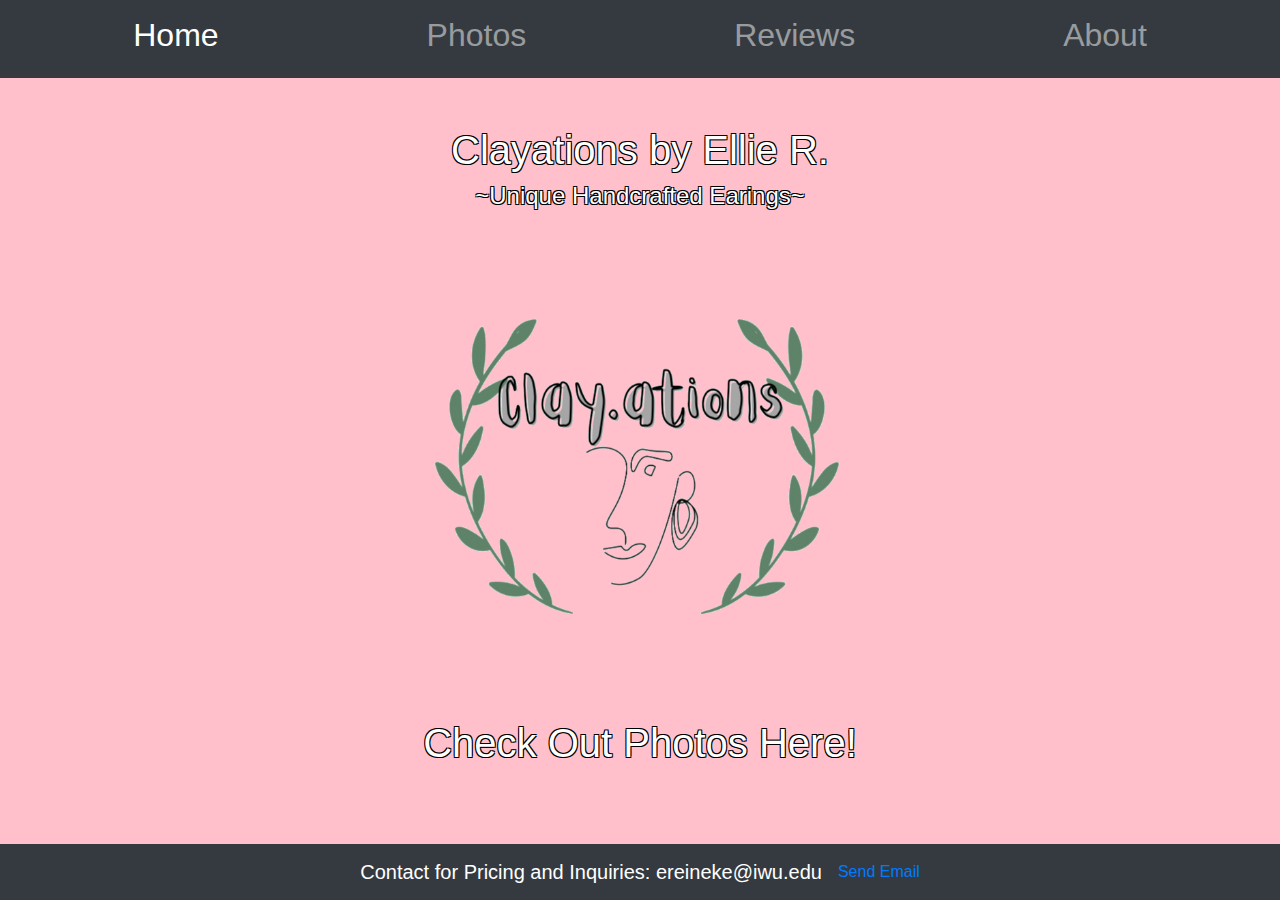
==== index.html @ b273213f "first commit" ====
<!DOCTYPE html>
<html>

<head>
  <meta charset="utf-8">
  <meta name="viewport" content="width=device-width, initial-scale=1, shrink-to-fit=no">
  <title>Home</title>
  <link rel="stylesheet" href="https://cdn.jsdelivr.net/npm/bootstrap@4.3.1/dist/css/bootstrap.min.css" integrity="sha384-ggOyR0iXCbMQv3Xipma34MD+dH/1fQ784/j6cY/iJTQUOhcWr7x9JvoRxT2MZw1T" crossorigin="anonymous">
  <link href="style.css" rel="stylesheet" type="text/css" />
</head>

<body>

  <!-- Navbar -->
  <nav class="navbar navbar-expand-lg navbar-dark bg-dark">
  <!-- <a class="navbar-brand" href="#">
    <img src="images/logo_ph.png" width="150" height="150" class="d-inline-block align-top" alt="temp_logo">
  </a> -->
  <button class="navbar-toggler" type="button" data-toggle="collapse" data-target="#navbarNav" aria-controls="navbarNav" aria-expanded="false" aria-label="Toggle navigation">
    <span class="navbar-toggler-icon"></span>
  </button>
  <div class="collapse navbar-collapse d-flex justify-content-center" id="navbarNav">
    <ul class="navbar-nav">
      <li class="nav-item active px-5 mx-5">
        <!-- <img src="images/home.png" width="50" height="50"> -->
        <a class="nav-link" href="index.html"><h2>Home</h2> <span class="sr-only">(current)</span></a>
      </li>
      <li class="nav-item px-5 mx-5">
        <!-- <img src="images/camera.png" width="65" height="65"> -->
        <a class="nav-link" href="photos.html"><h2>Photos</h2></a>
      </li>
      <li class="nav-item px-5 mx-5">
        <!-- <img src="images/notes.png" width="45" height="45"> -->
        <a class="nav-link" href="reviews.html"><h2>Reviews</h2></a>
      </li>
      <li class="nav-item px-5 mx-5">
        <!-- <img src="images/icon.png" width="45" height="45"> -->
        <a class="nav-link" href="about.html"><h2>About</h2></a>
      </li>
    </ul>
  </div>
  </nav>

  <!-- Header and Subheader -->
  <div class="container d-flex justify-content-center px-5 pt-5">
    <h1 id="header">Clayations by Ellie R.</h1>
  </div>

  <div class="container d-flex justify-content-center">
  <h4 id="subheader">~Unique Handcrafted Earings~</h4>
  </div>

  <!-- Logo Photo -->
  <div class="container d-flex justify-content-center">
  <img src="images/logo-modified.png" width="500" height="500">
  </div>

  <!-- To Photos Link -->
  <div class="d-flex justify-content-center">
    <a id="tophotos" href="photos.html"><h1>Check Out Photos Here!</h1></a>
  </div>
  
  <!-- Footer -->
  <nav class="navbar fixed-bottom bg-body-tertiary navbar navbar-expand-lg navbar-dark bg-dark">
  <div class="container-fluid d-flex justify-content-center">
    <a class="navbar-brand" href="#">Contact for Pricing and Inquiries: ereineke@iwu.edu</a>
    <a href="mailto:ereineke@iwu.edu?subject=Clayations Inquiry">Send Email</a>
  </div>
  </nav>
    
  <!-- Javascript Stuff -->
  <script src="https://code.jquery.com/jquery-3.3.1.slim.min.js" integrity="sha384-q8i/X+965DzO0rT7abK41JStQIAqVgRVzpbzo5smXKp4YfRvH+8abtTE1Pi6jizo" crossorigin="anonymous"></script>
<script src="https://cdn.jsdelivr.net/npm/popper.js@1.14.7/dist/umd/popper.min.js" integrity="sha384-UO2eT0CpHqdSJQ6hJty5KVphtPhzWj9WO1clHTMGa3JDZwrnQq4sF86dIHNDz0W1" crossorigin="anonymous"></script>
<script src="https://cdn.jsdelivr.net/npm/bootstrap@4.3.1/dist/js/bootstrap.min.js" integrity="sha384-JjSmVgyd0p3pXB1rRibZUAYoIIy6OrQ6VrjIEaFf/nJGzIxFDsf4x0xIM+B07jRM" crossorigin="anonymous"></script>
</body>

</html>
---- style.css ----
html, body {
    height: 100%;
    width: 100%;
    background-color: #FFC0CB
  }
  
  #header {
    color: white;
    background-color: pink;
    text-shadow: -1px -1px 0 #000, 1px -1px 0 #000, -1px 1px 0 #000, 1px 1px 0 #000; /* Does shadow bordering all around */
  }
  
  #subheader {
    color: white;
    background-color: pink;
    text-shadow: -1px -1px 0 #000, 1px -1px 0 #000, -1px 1px 0 #000, 1px 1px 0 #000; /* Does shadow bordering all around */
  }
  
  #tophotos{
    color: white;
    background-color: pink;
    text-shadow: -1px -1px 0 #000, 1px -1px 0 #000, -1px 1px 0 #000, 1px 1px 0 #000;
  }
  
  .card-img-top {
      width: 100%;
      height: 15vw; /* Adjusts card images to be same size -- Change for size */
      object-fit: cover; /* enables resize by zoom instead of image stretch */
  }
  
  #ellieimg {
    border: 5px solid gray;
  }
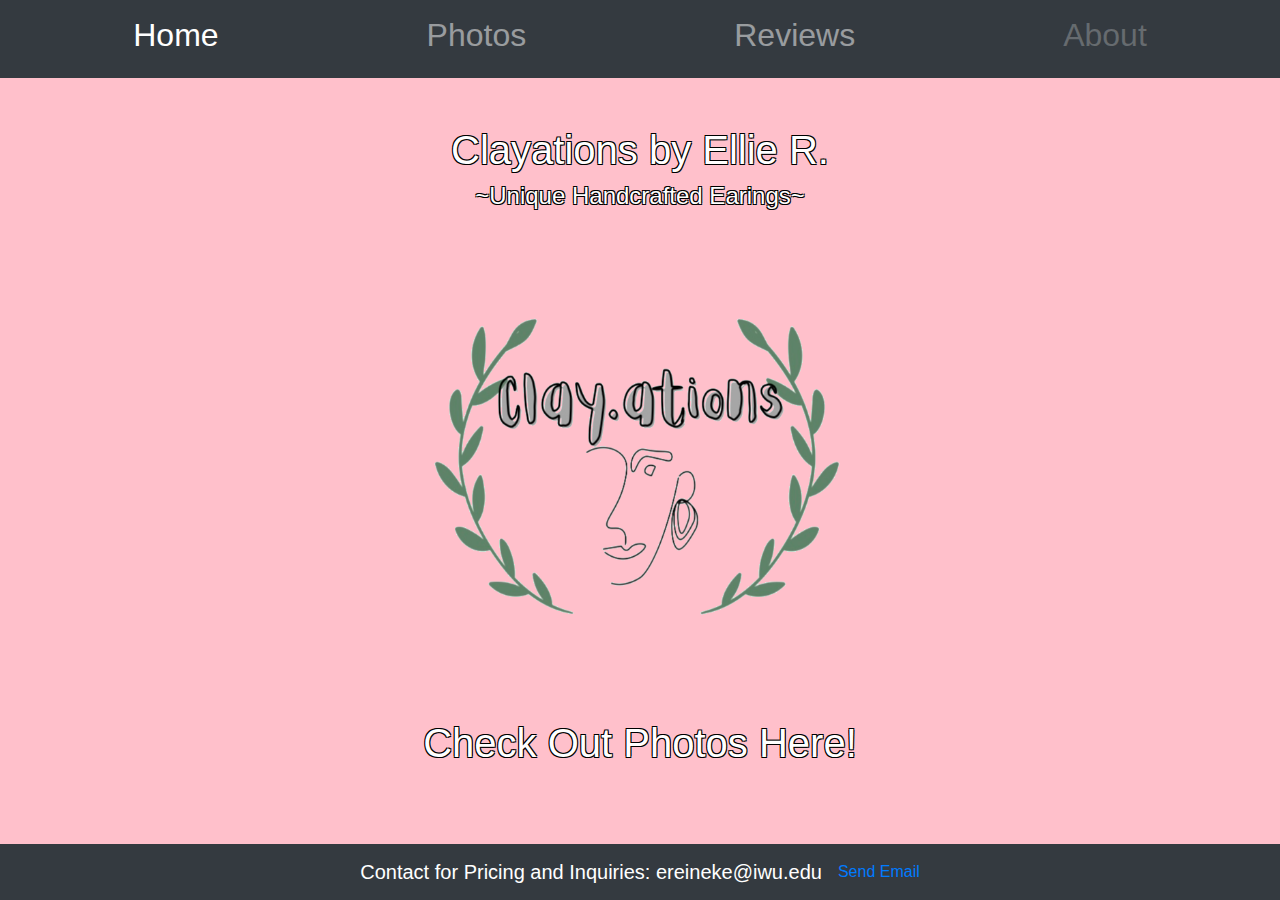
==== commit 5c72dc64: "Committing state prior to working on review site" ====
--- a/index.html
+++ b/index.html
@@ -35,7 +35,7 @@
       </li>
       <li class="nav-item px-5 mx-5">
         <!-- <img src="images/icon.png" width="45" height="45"> -->
-        <a class="nav-link" href="about.html"><h2>About</h2></a>
+        <a class="nav-link disabled" href="about.html"><h2>About</h2></a> <!-- Temp disable until completion -->
       </li>
     </ul>
   </div>
@@ -70,8 +70,8 @@
     
   <!-- Javascript Stuff -->
   <script src="https://code.jquery.com/jquery-3.3.1.slim.min.js" integrity="sha384-q8i/X+965DzO0rT7abK41JStQIAqVgRVzpbzo5smXKp4YfRvH+8abtTE1Pi6jizo" crossorigin="anonymous"></script>
-<script src="https://cdn.jsdelivr.net/npm/popper.js@1.14.7/dist/umd/popper.min.js" integrity="sha384-UO2eT0CpHqdSJQ6hJty5KVphtPhzWj9WO1clHTMGa3JDZwrnQq4sF86dIHNDz0W1" crossorigin="anonymous"></script>
-<script src="https://cdn.jsdelivr.net/npm/bootstrap@4.3.1/dist/js/bootstrap.min.js" integrity="sha384-JjSmVgyd0p3pXB1rRibZUAYoIIy6OrQ6VrjIEaFf/nJGzIxFDsf4x0xIM+B07jRM" crossorigin="anonymous"></script>
+  <script src="https://cdn.jsdelivr.net/npm/popper.js@1.14.7/dist/umd/popper.min.js" integrity="sha384-UO2eT0CpHqdSJQ6hJty5KVphtPhzWj9WO1clHTMGa3JDZwrnQq4sF86dIHNDz0W1" crossorigin="anonymous"></script>
+  <script src="https://cdn.jsdelivr.net/npm/bootstrap@4.3.1/dist/js/bootstrap.min.js" integrity="sha384-JjSmVgyd0p3pXB1rRibZUAYoIIy6OrQ6VrjIEaFf/nJGzIxFDsf4x0xIM+B07jRM" crossorigin="anonymous"></script>
 </body>
 
 </html>
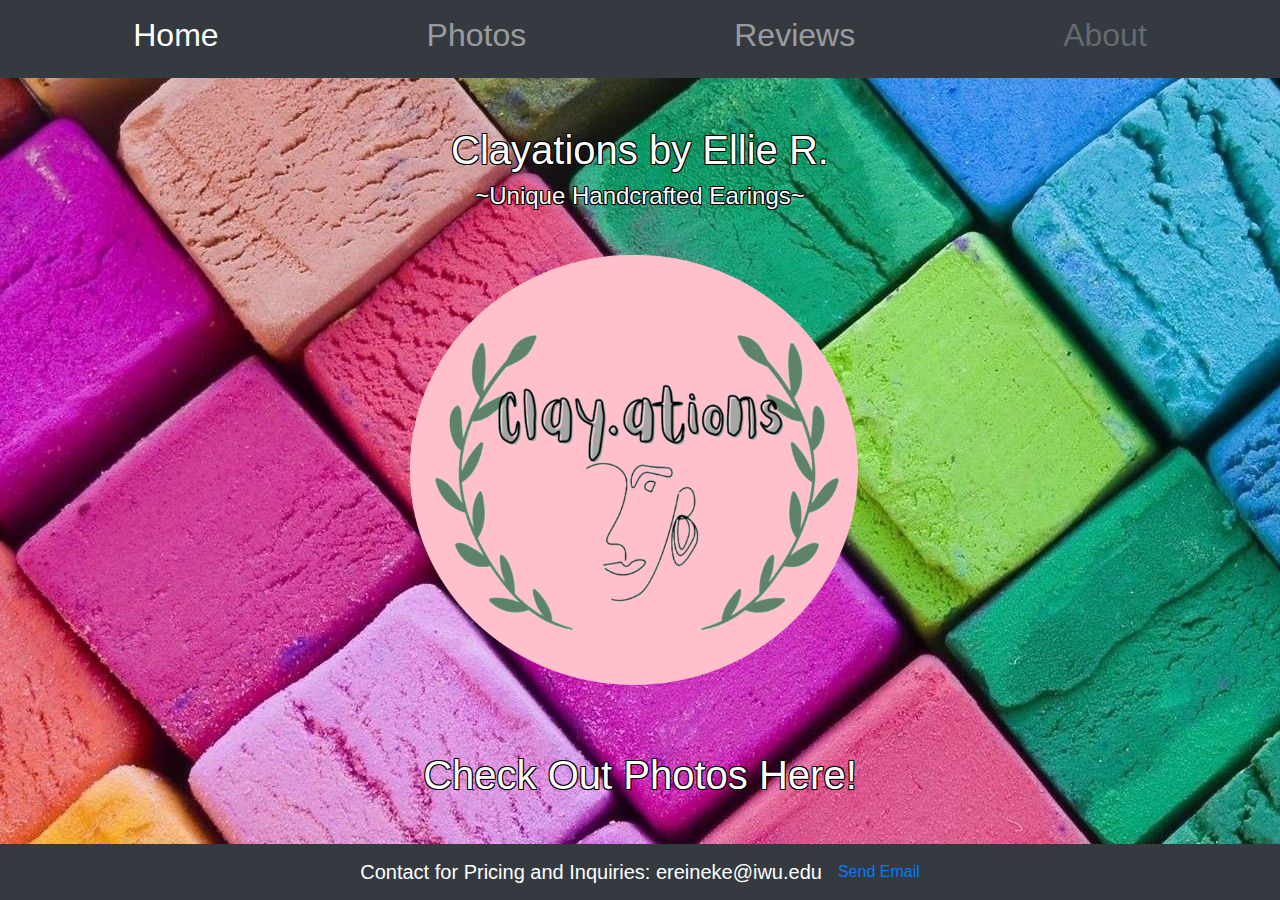
==== commit 9f391c76: "Added a new background image to homepage." ====
--- a/index.html
+++ b/index.html
@@ -9,13 +9,10 @@
   <link href="style.css" rel="stylesheet" type="text/css" />
 </head>
 
-<body>
+<body id="indexbody">
 
   <!-- Navbar -->
   <nav class="navbar navbar-expand-lg navbar-dark bg-dark">
-  <!-- <a class="navbar-brand" href="#">
-    <img src="images/logo_ph.png" width="150" height="150" class="d-inline-block align-top" alt="temp_logo">
-  </a> -->
   <button class="navbar-toggler" type="button" data-toggle="collapse" data-target="#navbarNav" aria-controls="navbarNav" aria-expanded="false" aria-label="Toggle navigation">
     <span class="navbar-toggler-icon"></span>
   </button>
@@ -46,13 +43,13 @@
     <h1 id="header">Clayations by Ellie R.</h1>
   </div>
 
-  <div class="container d-flex justify-content-center">
+  <div class="container d-flex justify-content-center pb-3">
   <h4 id="subheader">~Unique Handcrafted Earings~</h4>
   </div>
 
   <!-- Logo Photo -->
-  <div class="container d-flex justify-content-center">
-  <img src="images/logo-modified.png" width="500" height="500">
+  <div class="container d-flex justify-content-center pb-3">
+  <img src="images/logo-modified2.png" width="500" height="500" id="logo">
   </div>
 
   <!-- To Photos Link -->
--- a/style.css
+++ b/style.css
@@ -1,24 +1,31 @@
-html, body {
+  html, body {
     height: 100%;
     width: 100%;
     background-color: #FFC0CB
   }
+
+  #indexbody {
+    height: 100%;
+    width: 100%;
+    /* background-color: #FFC0CB */
+    background-image: url('images/clay2.jpg');
+  }
   
   #header {
     color: white;
-    background-color: pink;
+    /* background-color: pink; */
     text-shadow: -1px -1px 0 #000, 1px -1px 0 #000, -1px 1px 0 #000, 1px 1px 0 #000; /* Does shadow bordering all around */
   }
   
   #subheader {
     color: white;
-    background-color: pink;
+    /* background-color: pink; */
     text-shadow: -1px -1px 0 #000, 1px -1px 0 #000, -1px 1px 0 #000, 1px 1px 0 #000; /* Does shadow bordering all around */
   }
   
   #tophotos{
     color: white;
-    background-color: pink;
+    /* background-color: pink; */
     text-shadow: -1px -1px 0 #000, 1px -1px 0 #000, -1px 1px 0 #000, 1px 1px 0 #000;
   }
   
@@ -30,4 +37,14 @@
   
   #ellieimg {
     border: 5px solid gray;
-  }+  }
+
+  #reviewlist {
+    height: 600px; /* set a fixed height */
+    overflow-y: scroll; /* add a vertical scroll bar */
+  }
+
+  #review-entrytext {
+    height: 396px;
+    resize: none;
+  }
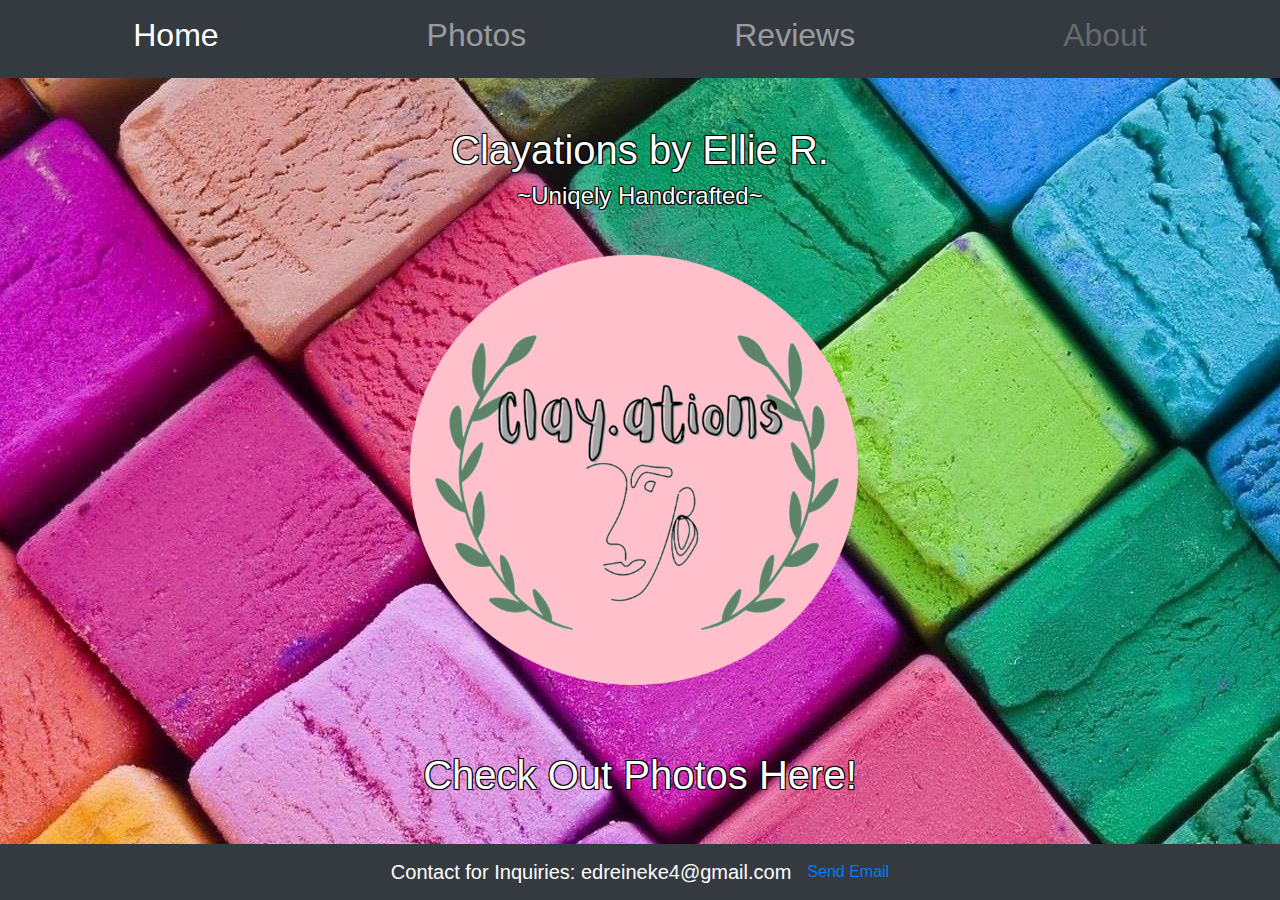
==== commit bc4c0528: "Added PHP for review post submission to XAMPP" ====
--- a/index.html
+++ b/index.html
@@ -44,7 +44,7 @@
   </div>
 
   <div class="container d-flex justify-content-center pb-3">
-  <h4 id="subheader">~Unique Handcrafted Earings~</h4>
+  <h4 id="subheader">~Uniqely Handcrafted~</h4>
   </div>
 
   <!-- Logo Photo -->
@@ -60,8 +60,8 @@
   <!-- Footer -->
   <nav class="navbar fixed-bottom bg-body-tertiary navbar navbar-expand-lg navbar-dark bg-dark">
   <div class="container-fluid d-flex justify-content-center">
-    <a class="navbar-brand" href="#">Contact for Pricing and Inquiries: ereineke@iwu.edu</a>
-    <a href="mailto:ereineke@iwu.edu?subject=Clayations Inquiry">Send Email</a>
+    <a class="navbar-brand" href="#">Contact for Inquiries: edreineke4@gmail.com</a>
+    <a href="mailto:edreineke4@gmail.com?subject=Clayations Inquiry">Send Email</a>
   </div>
   </nav>
     
